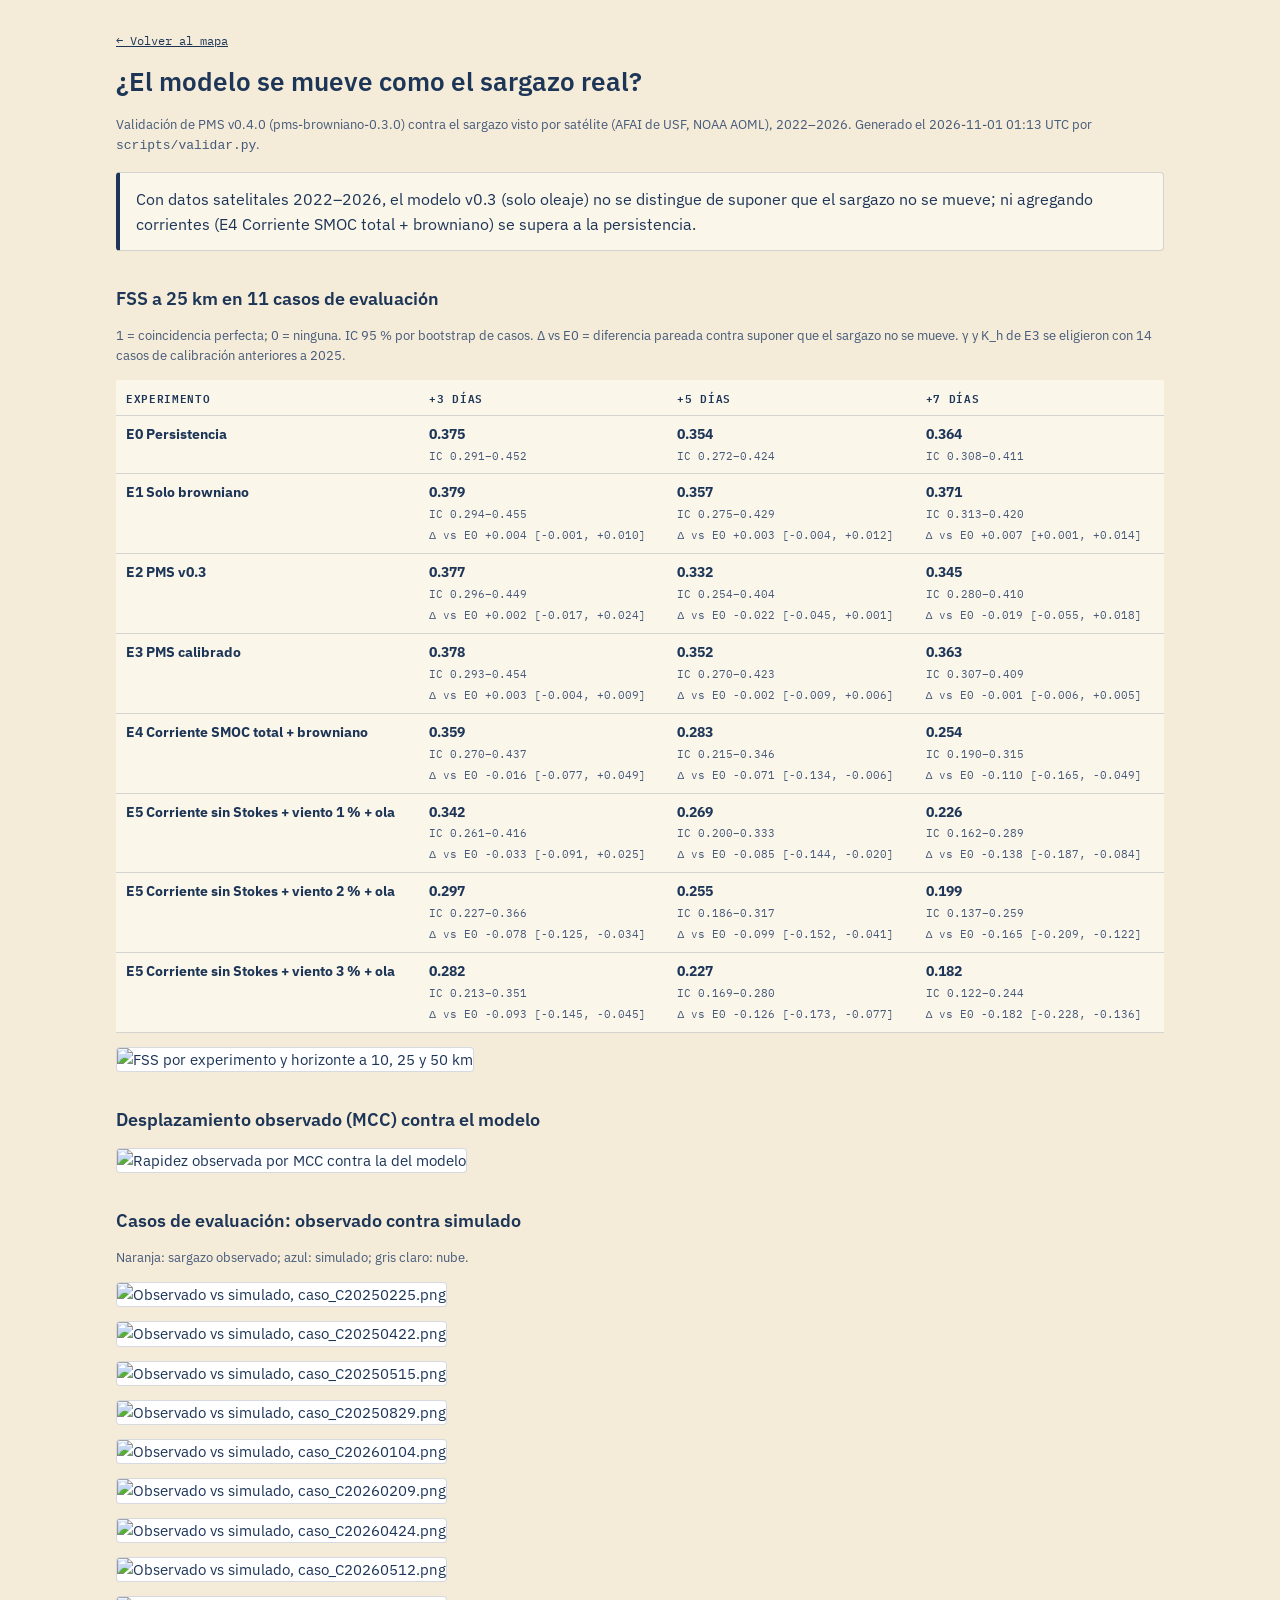
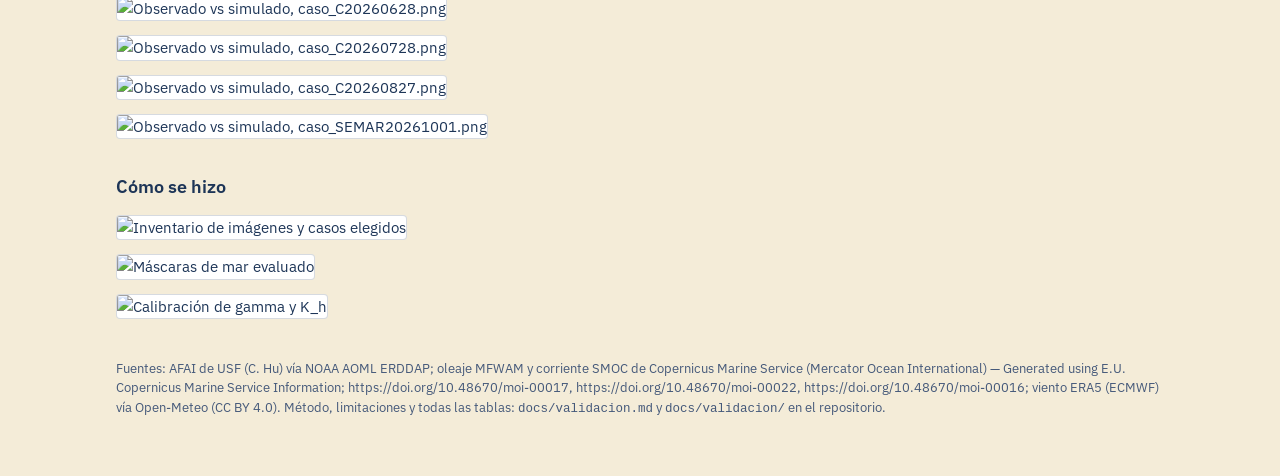
==== docs/validacion/index.html @ a6769e82 "Resultados de la validación v0.4.0 y README 25 casos automáticos (14 de calibración 2022–2024, 11 de" ====
<!doctype html>
<html lang="es">
<head>
<meta charset="utf-8">
<meta name="viewport" content="width=device-width, initial-scale=1">
<base href="/validacion/">
<title>Validación PMS</title>
<link rel="preconnect" href="https://fonts.googleapis.com">
<link href="https://fonts.googleapis.com/css2?family=IBM+Plex+Mono:wght@400;600&family=IBM+Plex+Sans:wght@400;500;600&display=swap" rel="stylesheet">
<style>
  :root { --papel:#f4ecd8; --papel-claro:#fbf6ea; --tinta:#1d3557; --tinta-2:#45597a; --linea:rgba(29,53,87,.18);
          --sans:"IBM Plex Sans","Segoe UI",system-ui,sans-serif; --mono:"IBM Plex Mono",Consolas,monospace; }
  * { box-sizing:border-box; }
  body { margin:0; background:var(--papel); color:var(--tinta); font:15px/1.55 var(--sans); }
  main { max-width:1080px; margin:0 auto; padding:28px 16px 60px; }
  a { color:var(--tinta); }
  .volver { font:12px var(--mono); }
  h1 { font-size:26px; margin:10px 0 6px; font-weight:600; }
  h2 { font-size:18px; margin:34px 0 10px; font-weight:600; }
  .conclusion { background:var(--papel-claro); border:1px solid var(--linea); border-left:4px solid var(--tinta);
                 padding:14px 16px; font-size:16px; border-radius:4px; }
  .nota { color:var(--tinta-2); font-size:13px; }
  .tabla { overflow-x:auto; }
  table { border-collapse:collapse; width:100%; background:var(--papel-claro); font-size:13.5px; }
  th, td { border-bottom:1px solid var(--linea); padding:8px 10px; text-align:left; vertical-align:top; }
  thead th { font:600 11px var(--mono); text-transform:uppercase; letter-spacing:.06em; }
  td small { font-family:var(--mono); font-size:11px; color:var(--tinta-2); }
  figure { margin:14px 0; }
  img { max-width:100%; height:auto; background:#fff; border:1px solid var(--linea); border-radius:4px; }
  footer { margin-top:40px; font-size:12.5px; color:var(--tinta-2); }
</style>
</head>
<body>
<main>
<a class="volver" href="/">← Volver al mapa</a>
<h1>¿El modelo se mueve como el sargazo real?</h1>
<p class="nota">Validación de PMS v0.4.0 (pms-browniano-0.3.0) contra el sargazo visto por satélite (AFAI de USF, NOAA AOML), 2022–2026. Generado el 2026-11-01 01:13 UTC por <code>scripts/validar.py</code>.</p>
<p class="conclusion">Con datos satelitales 2022–2026, el modelo v0.3 (solo oleaje) no se distingue de suponer que el sargazo no se mueve; ni agregando corrientes (E4 Corriente SMOC total + browniano) se supera a la persistencia.</p>
<h2>FSS a 25 km en 11 casos de evaluación</h2>
<p class="nota">1 = coincidencia perfecta; 0 = ninguna. IC 95 % por bootstrap de casos. Δ vs E0 = diferencia pareada contra suponer que el sargazo no se mueve. γ y K_h de E3 se eligieron con 14 casos de calibración anteriores a 2025.</p>
<div class="tabla"><table>
<thead><tr><th>Experimento</th><th>+3 días</th><th>+5 días</th><th>+7 días</th></tr></thead>
<tbody>
<tr><th scope='row'>E0 Persistencia</th><td><b>0.375</b><br><small>IC 0.291–0.452</small></td><td><b>0.354</b><br><small>IC 0.272–0.424</small></td><td><b>0.364</b><br><small>IC 0.308–0.411</small></td></tr>
<tr><th scope='row'>E1 Solo browniano</th><td><b>0.379</b><br><small>IC 0.294–0.455</small><br><small>Δ vs E0 +0.004 [-0.001, +0.010]</small></td><td><b>0.357</b><br><small>IC 0.275–0.429</small><br><small>Δ vs E0 +0.003 [-0.004, +0.012]</small></td><td><b>0.371</b><br><small>IC 0.313–0.420</small><br><small>Δ vs E0 +0.007 [+0.001, +0.014]</small></td></tr>
<tr><th scope='row'>E2 PMS v0.3</th><td><b>0.377</b><br><small>IC 0.296–0.449</small><br><small>Δ vs E0 +0.002 [-0.017, +0.024]</small></td><td><b>0.332</b><br><small>IC 0.254–0.404</small><br><small>Δ vs E0 -0.022 [-0.045, +0.001]</small></td><td><b>0.345</b><br><small>IC 0.280–0.410</small><br><small>Δ vs E0 -0.019 [-0.055, +0.018]</small></td></tr>
<tr><th scope='row'>E3 PMS calibrado</th><td><b>0.378</b><br><small>IC 0.293–0.454</small><br><small>Δ vs E0 +0.003 [-0.004, +0.009]</small></td><td><b>0.352</b><br><small>IC 0.270–0.423</small><br><small>Δ vs E0 -0.002 [-0.009, +0.006]</small></td><td><b>0.363</b><br><small>IC 0.307–0.409</small><br><small>Δ vs E0 -0.001 [-0.006, +0.005]</small></td></tr>
<tr><th scope='row'>E4 Corriente SMOC total + browniano</th><td><b>0.359</b><br><small>IC 0.270–0.437</small><br><small>Δ vs E0 -0.016 [-0.077, +0.049]</small></td><td><b>0.283</b><br><small>IC 0.215–0.346</small><br><small>Δ vs E0 -0.071 [-0.134, -0.006]</small></td><td><b>0.254</b><br><small>IC 0.190–0.315</small><br><small>Δ vs E0 -0.110 [-0.165, -0.049]</small></td></tr>
<tr><th scope='row'>E5 Corriente sin Stokes + viento 1 % + ola</th><td><b>0.342</b><br><small>IC 0.261–0.416</small><br><small>Δ vs E0 -0.033 [-0.091, +0.025]</small></td><td><b>0.269</b><br><small>IC 0.200–0.333</small><br><small>Δ vs E0 -0.085 [-0.144, -0.020]</small></td><td><b>0.226</b><br><small>IC 0.162–0.289</small><br><small>Δ vs E0 -0.138 [-0.187, -0.084]</small></td></tr>
<tr><th scope='row'>E5 Corriente sin Stokes + viento 2 % + ola</th><td><b>0.297</b><br><small>IC 0.227–0.366</small><br><small>Δ vs E0 -0.078 [-0.125, -0.034]</small></td><td><b>0.255</b><br><small>IC 0.186–0.317</small><br><small>Δ vs E0 -0.099 [-0.152, -0.041]</small></td><td><b>0.199</b><br><small>IC 0.137–0.259</small><br><small>Δ vs E0 -0.165 [-0.209, -0.122]</small></td></tr>
<tr><th scope='row'>E5 Corriente sin Stokes + viento 3 % + ola</th><td><b>0.282</b><br><small>IC 0.213–0.351</small><br><small>Δ vs E0 -0.093 [-0.145, -0.045]</small></td><td><b>0.227</b><br><small>IC 0.169–0.280</small><br><small>Δ vs E0 -0.126 [-0.173, -0.077]</small></td><td><b>0.182</b><br><small>IC 0.122–0.244</small><br><small>Δ vs E0 -0.182 [-0.228, -0.136]</small></td></tr>
</tbody></table></div>
<figure><img src="figuras/fss_por_horizonte.png" alt="FSS por experimento y horizonte a 10, 25 y 50 km"></figure>
<h2>Desplazamiento observado (MCC) contra el modelo</h2><figure><img src='figuras/mcc_vs_modelo.png' alt='Rapidez observada por MCC contra la del modelo'></figure>
<h2>Casos de evaluación: observado contra simulado</h2>
<p class="nota">Naranja: sargazo observado; azul: simulado; gris claro: nube.</p>
<figure><img src='figuras/caso_C20250225.png' alt='Observado vs simulado, caso_C20250225.png' loading='lazy'></figure>
<figure><img src='figuras/caso_C20250422.png' alt='Observado vs simulado, caso_C20250422.png' loading='lazy'></figure>
<figure><img src='figuras/caso_C20250515.png' alt='Observado vs simulado, caso_C20250515.png' loading='lazy'></figure>
<figure><img src='figuras/caso_C20250829.png' alt='Observado vs simulado, caso_C20250829.png' loading='lazy'></figure>
<figure><img src='figuras/caso_C20260104.png' alt='Observado vs simulado, caso_C20260104.png' loading='lazy'></figure>
<figure><img src='figuras/caso_C20260209.png' alt='Observado vs simulado, caso_C20260209.png' loading='lazy'></figure>
<figure><img src='figuras/caso_C20260424.png' alt='Observado vs simulado, caso_C20260424.png' loading='lazy'></figure>
<figure><img src='figuras/caso_C20260512.png' alt='Observado vs simulado, caso_C20260512.png' loading='lazy'></figure>
<figure><img src='figuras/caso_C20260628.png' alt='Observado vs simulado, caso_C20260628.png' loading='lazy'></figure>
<figure><img src='figuras/caso_C20260728.png' alt='Observado vs simulado, caso_C20260728.png' loading='lazy'></figure>
<figure><img src='figuras/caso_C20260827.png' alt='Observado vs simulado, caso_C20260827.png' loading='lazy'></figure>
<figure><img src='figuras/caso_SEMAR20261001.png' alt='Observado vs simulado, caso_SEMAR20261001.png' loading='lazy'></figure>
<h2>Cómo se hizo</h2>
<figure><img src="figuras/inventario.png" alt="Inventario de imágenes y casos elegidos"></figure>
<figure><img src="figuras/mascaras.png" alt="Máscaras de mar evaluado"></figure>
<figure><img src='figuras/calibracion.png' alt='Calibración de gamma y K_h'></figure>
<footer>Fuentes: AFAI de USF (C. Hu) vía NOAA AOML ERDDAP; oleaje MFWAM y corriente SMOC de Copernicus Marine Service (Mercator Ocean International) — Generated using E.U. Copernicus Marine Service Information; https://doi.org/10.48670/moi-00017, https://doi.org/10.48670/moi-00022, https://doi.org/10.48670/moi-00016; viento ERA5 (ECMWF) vía Open-Meteo (CC BY 4.0). Método, limitaciones y todas las tablas: <code>docs/validacion.md</code> y <code>docs/validacion/</code> en el repositorio.</footer>
</main>
</body>
</html>
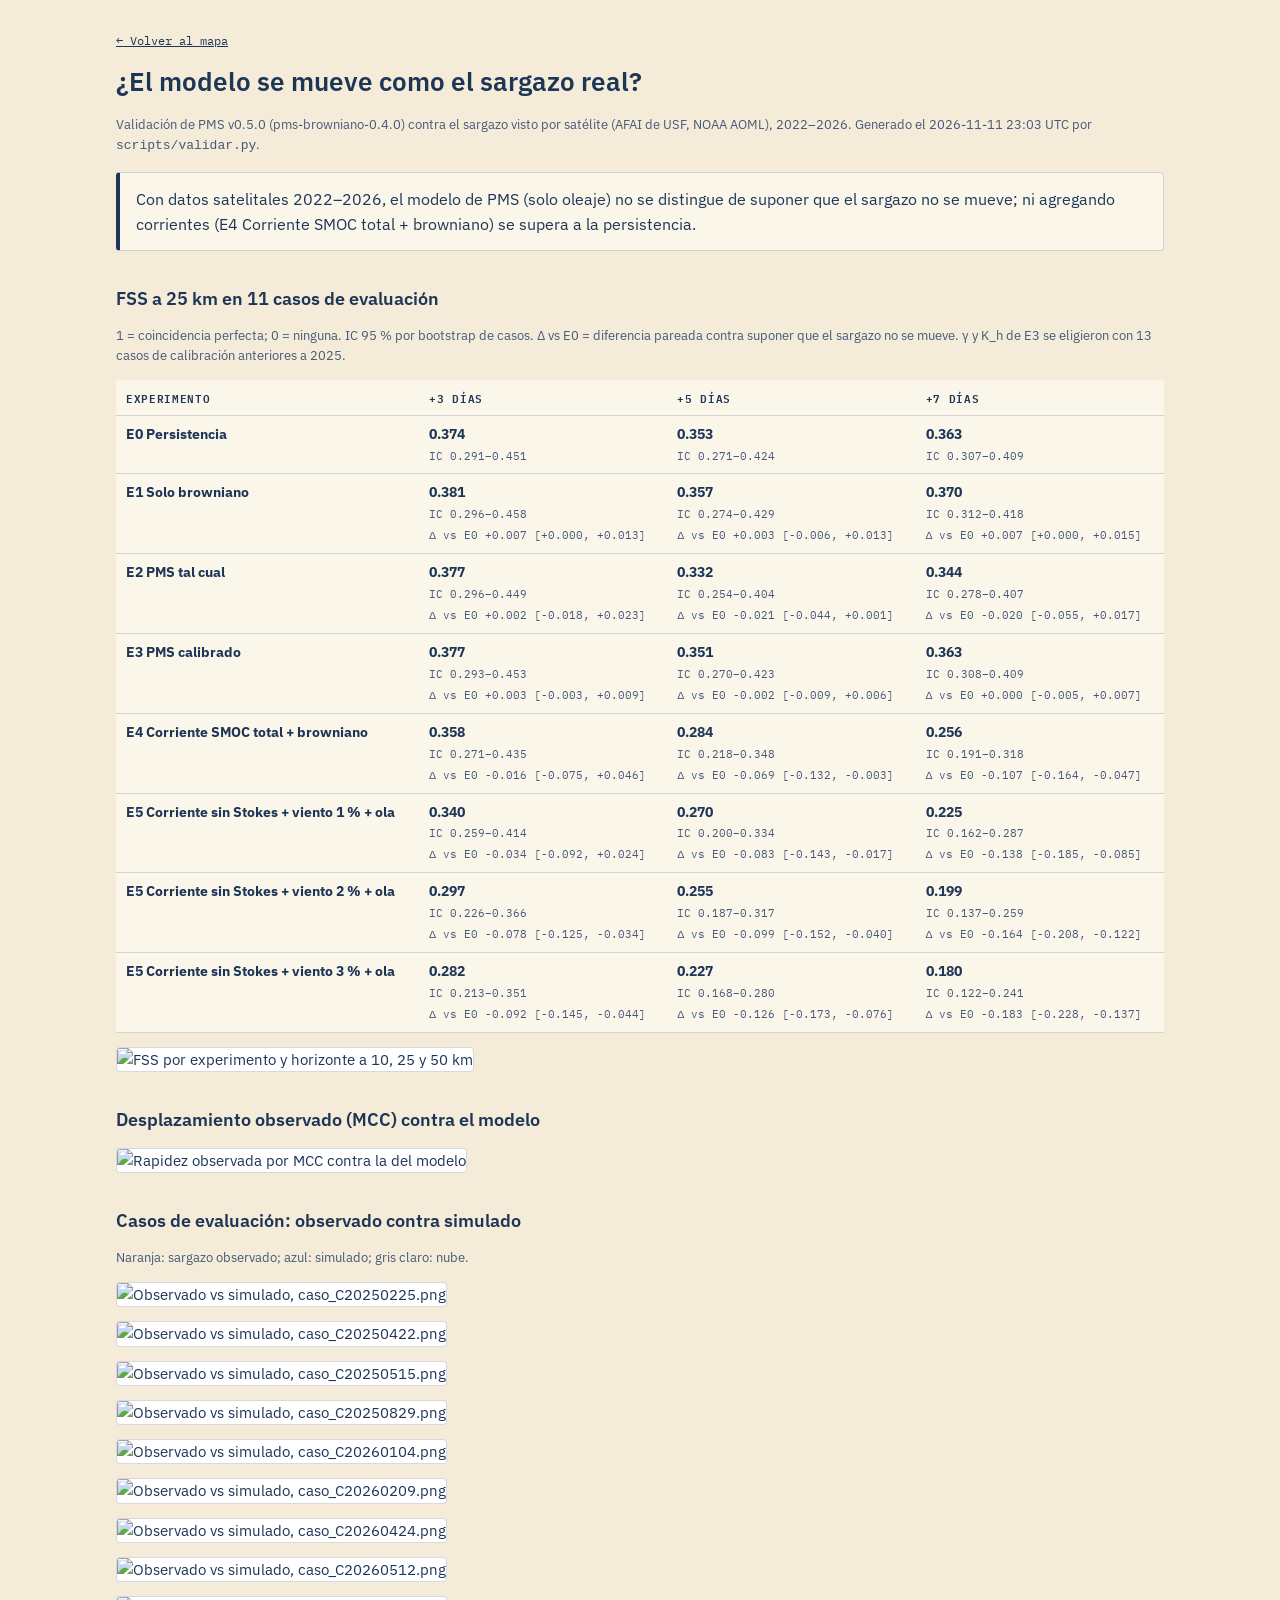
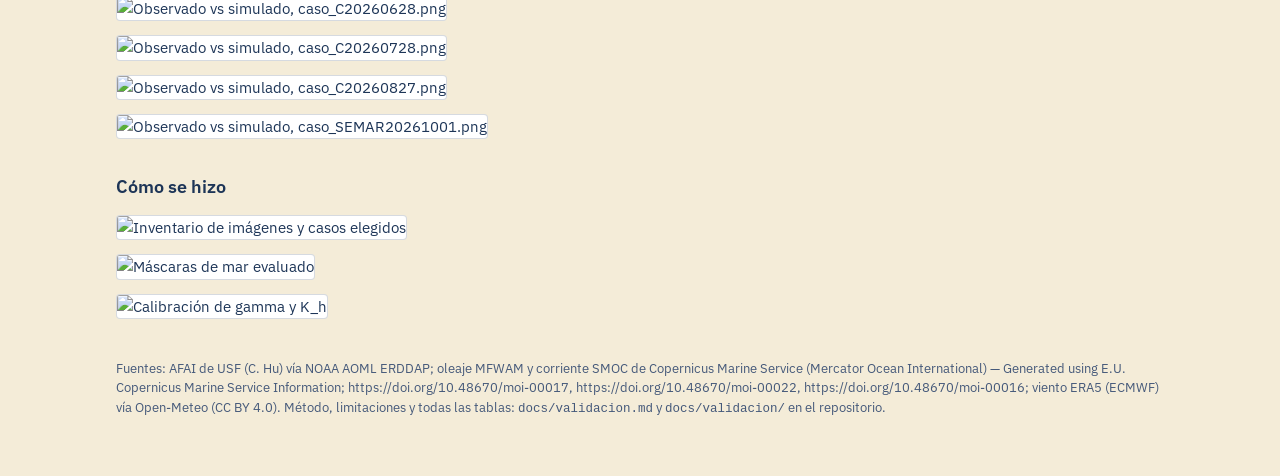
==== commit 08f84c8c: "Validación v0.5.0 con el modelo pms-browniano-0.4.0 y comparación con la v0.4.0 Corrida completa (2 " ====
--- a/docs/validacion/index.html
+++ b/docs/validacion/index.html
@@ -34,21 +34,21 @@
 <main>
 <a class="volver" href="/">← Volver al mapa</a>
 <h1>¿El modelo se mueve como el sargazo real?</h1>
-<p class="nota">Validación de PMS v0.4.0 (pms-browniano-0.3.0) contra el sargazo visto por satélite (AFAI de USF, NOAA AOML), 2022–2026. Generado el 2026-11-01 01:13 UTC por <code>scripts/validar.py</code>.</p>
-<p class="conclusion">Con datos satelitales 2022–2026, el modelo v0.3 (solo oleaje) no se distingue de suponer que el sargazo no se mueve; ni agregando corrientes (E4 Corriente SMOC total + browniano) se supera a la persistencia.</p>
+<p class="nota">Validación de PMS v0.5.0 (pms-browniano-0.4.0) contra el sargazo visto por satélite (AFAI de USF, NOAA AOML), 2022–2026. Generado el 2026-11-11 23:03 UTC por <code>scripts/validar.py</code>.</p>
+<p class="conclusion">Con datos satelitales 2022–2026, el modelo de PMS (solo oleaje) no se distingue de suponer que el sargazo no se mueve; ni agregando corrientes (E4 Corriente SMOC total + browniano) se supera a la persistencia.</p>
 <h2>FSS a 25 km en 11 casos de evaluación</h2>
-<p class="nota">1 = coincidencia perfecta; 0 = ninguna. IC 95 % por bootstrap de casos. Δ vs E0 = diferencia pareada contra suponer que el sargazo no se mueve. γ y K_h de E3 se eligieron con 14 casos de calibración anteriores a 2025.</p>
+<p class="nota">1 = coincidencia perfecta; 0 = ninguna. IC 95 % por bootstrap de casos. Δ vs E0 = diferencia pareada contra suponer que el sargazo no se mueve. γ y K_h de E3 se eligieron con 13 casos de calibración anteriores a 2025.</p>
 <div class="tabla"><table>
 <thead><tr><th>Experimento</th><th>+3 días</th><th>+5 días</th><th>+7 días</th></tr></thead>
 <tbody>
-<tr><th scope='row'>E0 Persistencia</th><td><b>0.375</b><br><small>IC 0.291–0.452</small></td><td><b>0.354</b><br><small>IC 0.272–0.424</small></td><td><b>0.364</b><br><small>IC 0.308–0.411</small></td></tr>
-<tr><th scope='row'>E1 Solo browniano</th><td><b>0.379</b><br><small>IC 0.294–0.455</small><br><small>Δ vs E0 +0.004 [-0.001, +0.010]</small></td><td><b>0.357</b><br><small>IC 0.275–0.429</small><br><small>Δ vs E0 +0.003 [-0.004, +0.012]</small></td><td><b>0.371</b><br><small>IC 0.313–0.420</small><br><small>Δ vs E0 +0.007 [+0.001, +0.014]</small></td></tr>
-<tr><th scope='row'>E2 PMS v0.3</th><td><b>0.377</b><br><small>IC 0.296–0.449</small><br><small>Δ vs E0 +0.002 [-0.017, +0.024]</small></td><td><b>0.332</b><br><small>IC 0.254–0.404</small><br><small>Δ vs E0 -0.022 [-0.045, +0.001]</small></td><td><b>0.345</b><br><small>IC 0.280–0.410</small><br><small>Δ vs E0 -0.019 [-0.055, +0.018]</small></td></tr>
-<tr><th scope='row'>E3 PMS calibrado</th><td><b>0.378</b><br><small>IC 0.293–0.454</small><br><small>Δ vs E0 +0.003 [-0.004, +0.009]</small></td><td><b>0.352</b><br><small>IC 0.270–0.423</small><br><small>Δ vs E0 -0.002 [-0.009, +0.006]</small></td><td><b>0.363</b><br><small>IC 0.307–0.409</small><br><small>Δ vs E0 -0.001 [-0.006, +0.005]</small></td></tr>
-<tr><th scope='row'>E4 Corriente SMOC total + browniano</th><td><b>0.359</b><br><small>IC 0.270–0.437</small><br><small>Δ vs E0 -0.016 [-0.077, +0.049]</small></td><td><b>0.283</b><br><small>IC 0.215–0.346</small><br><small>Δ vs E0 -0.071 [-0.134, -0.006]</small></td><td><b>0.254</b><br><small>IC 0.190–0.315</small><br><small>Δ vs E0 -0.110 [-0.165, -0.049]</small></td></tr>
-<tr><th scope='row'>E5 Corriente sin Stokes + viento 1 % + ola</th><td><b>0.342</b><br><small>IC 0.261–0.416</small><br><small>Δ vs E0 -0.033 [-0.091, +0.025]</small></td><td><b>0.269</b><br><small>IC 0.200–0.333</small><br><small>Δ vs E0 -0.085 [-0.144, -0.020]</small></td><td><b>0.226</b><br><small>IC 0.162–0.289</small><br><small>Δ vs E0 -0.138 [-0.187, -0.084]</small></td></tr>
-<tr><th scope='row'>E5 Corriente sin Stokes + viento 2 % + ola</th><td><b>0.297</b><br><small>IC 0.227–0.366</small><br><small>Δ vs E0 -0.078 [-0.125, -0.034]</small></td><td><b>0.255</b><br><small>IC 0.186–0.317</small><br><small>Δ vs E0 -0.099 [-0.152, -0.041]</small></td><td><b>0.199</b><br><small>IC 0.137–0.259</small><br><small>Δ vs E0 -0.165 [-0.209, -0.122]</small></td></tr>
-<tr><th scope='row'>E5 Corriente sin Stokes + viento 3 % + ola</th><td><b>0.282</b><br><small>IC 0.213–0.351</small><br><small>Δ vs E0 -0.093 [-0.145, -0.045]</small></td><td><b>0.227</b><br><small>IC 0.169–0.280</small><br><small>Δ vs E0 -0.126 [-0.173, -0.077]</small></td><td><b>0.182</b><br><small>IC 0.122–0.244</small><br><small>Δ vs E0 -0.182 [-0.228, -0.136]</small></td></tr>
+<tr><th scope='row'>E0 Persistencia</th><td><b>0.374</b><br><small>IC 0.291–0.451</small></td><td><b>0.353</b><br><small>IC 0.271–0.424</small></td><td><b>0.363</b><br><small>IC 0.307–0.409</small></td></tr>
+<tr><th scope='row'>E1 Solo browniano</th><td><b>0.381</b><br><small>IC 0.296–0.458</small><br><small>Δ vs E0 +0.007 [+0.000, +0.013]</small></td><td><b>0.357</b><br><small>IC 0.274–0.429</small><br><small>Δ vs E0 +0.003 [-0.006, +0.013]</small></td><td><b>0.370</b><br><small>IC 0.312–0.418</small><br><small>Δ vs E0 +0.007 [+0.000, +0.015]</small></td></tr>
+<tr><th scope='row'>E2 PMS tal cual</th><td><b>0.377</b><br><small>IC 0.296–0.449</small><br><small>Δ vs E0 +0.002 [-0.018, +0.023]</small></td><td><b>0.332</b><br><small>IC 0.254–0.404</small><br><small>Δ vs E0 -0.021 [-0.044, +0.001]</small></td><td><b>0.344</b><br><small>IC 0.278–0.407</small><br><small>Δ vs E0 -0.020 [-0.055, +0.017]</small></td></tr>
+<tr><th scope='row'>E3 PMS calibrado</th><td><b>0.377</b><br><small>IC 0.293–0.453</small><br><small>Δ vs E0 +0.003 [-0.003, +0.009]</small></td><td><b>0.351</b><br><small>IC 0.270–0.423</small><br><small>Δ vs E0 -0.002 [-0.009, +0.006]</small></td><td><b>0.363</b><br><small>IC 0.308–0.409</small><br><small>Δ vs E0 +0.000 [-0.005, +0.007]</small></td></tr>
+<tr><th scope='row'>E4 Corriente SMOC total + browniano</th><td><b>0.358</b><br><small>IC 0.271–0.435</small><br><small>Δ vs E0 -0.016 [-0.075, +0.046]</small></td><td><b>0.284</b><br><small>IC 0.218–0.348</small><br><small>Δ vs E0 -0.069 [-0.132, -0.003]</small></td><td><b>0.256</b><br><small>IC 0.191–0.318</small><br><small>Δ vs E0 -0.107 [-0.164, -0.047]</small></td></tr>
+<tr><th scope='row'>E5 Corriente sin Stokes + viento 1 % + ola</th><td><b>0.340</b><br><small>IC 0.259–0.414</small><br><small>Δ vs E0 -0.034 [-0.092, +0.024]</small></td><td><b>0.270</b><br><small>IC 0.200–0.334</small><br><small>Δ vs E0 -0.083 [-0.143, -0.017]</small></td><td><b>0.225</b><br><small>IC 0.162–0.287</small><br><small>Δ vs E0 -0.138 [-0.185, -0.085]</small></td></tr>
+<tr><th scope='row'>E5 Corriente sin Stokes + viento 2 % + ola</th><td><b>0.297</b><br><small>IC 0.226–0.366</small><br><small>Δ vs E0 -0.078 [-0.125, -0.034]</small></td><td><b>0.255</b><br><small>IC 0.187–0.317</small><br><small>Δ vs E0 -0.099 [-0.152, -0.040]</small></td><td><b>0.199</b><br><small>IC 0.137–0.259</small><br><small>Δ vs E0 -0.164 [-0.208, -0.122]</small></td></tr>
+<tr><th scope='row'>E5 Corriente sin Stokes + viento 3 % + ola</th><td><b>0.282</b><br><small>IC 0.213–0.351</small><br><small>Δ vs E0 -0.092 [-0.145, -0.044]</small></td><td><b>0.227</b><br><small>IC 0.168–0.280</small><br><small>Δ vs E0 -0.126 [-0.173, -0.076]</small></td><td><b>0.180</b><br><small>IC 0.122–0.241</small><br><small>Δ vs E0 -0.183 [-0.228, -0.137]</small></td></tr>
 </tbody></table></div>
 <figure><img src="figuras/fss_por_horizonte.png" alt="FSS por experimento y horizonte a 10, 25 y 50 km"></figure>
 <h2>Desplazamiento observado (MCC) contra el modelo</h2><figure><img src='figuras/mcc_vs_modelo.png' alt='Rapidez observada por MCC contra la del modelo'></figure>
